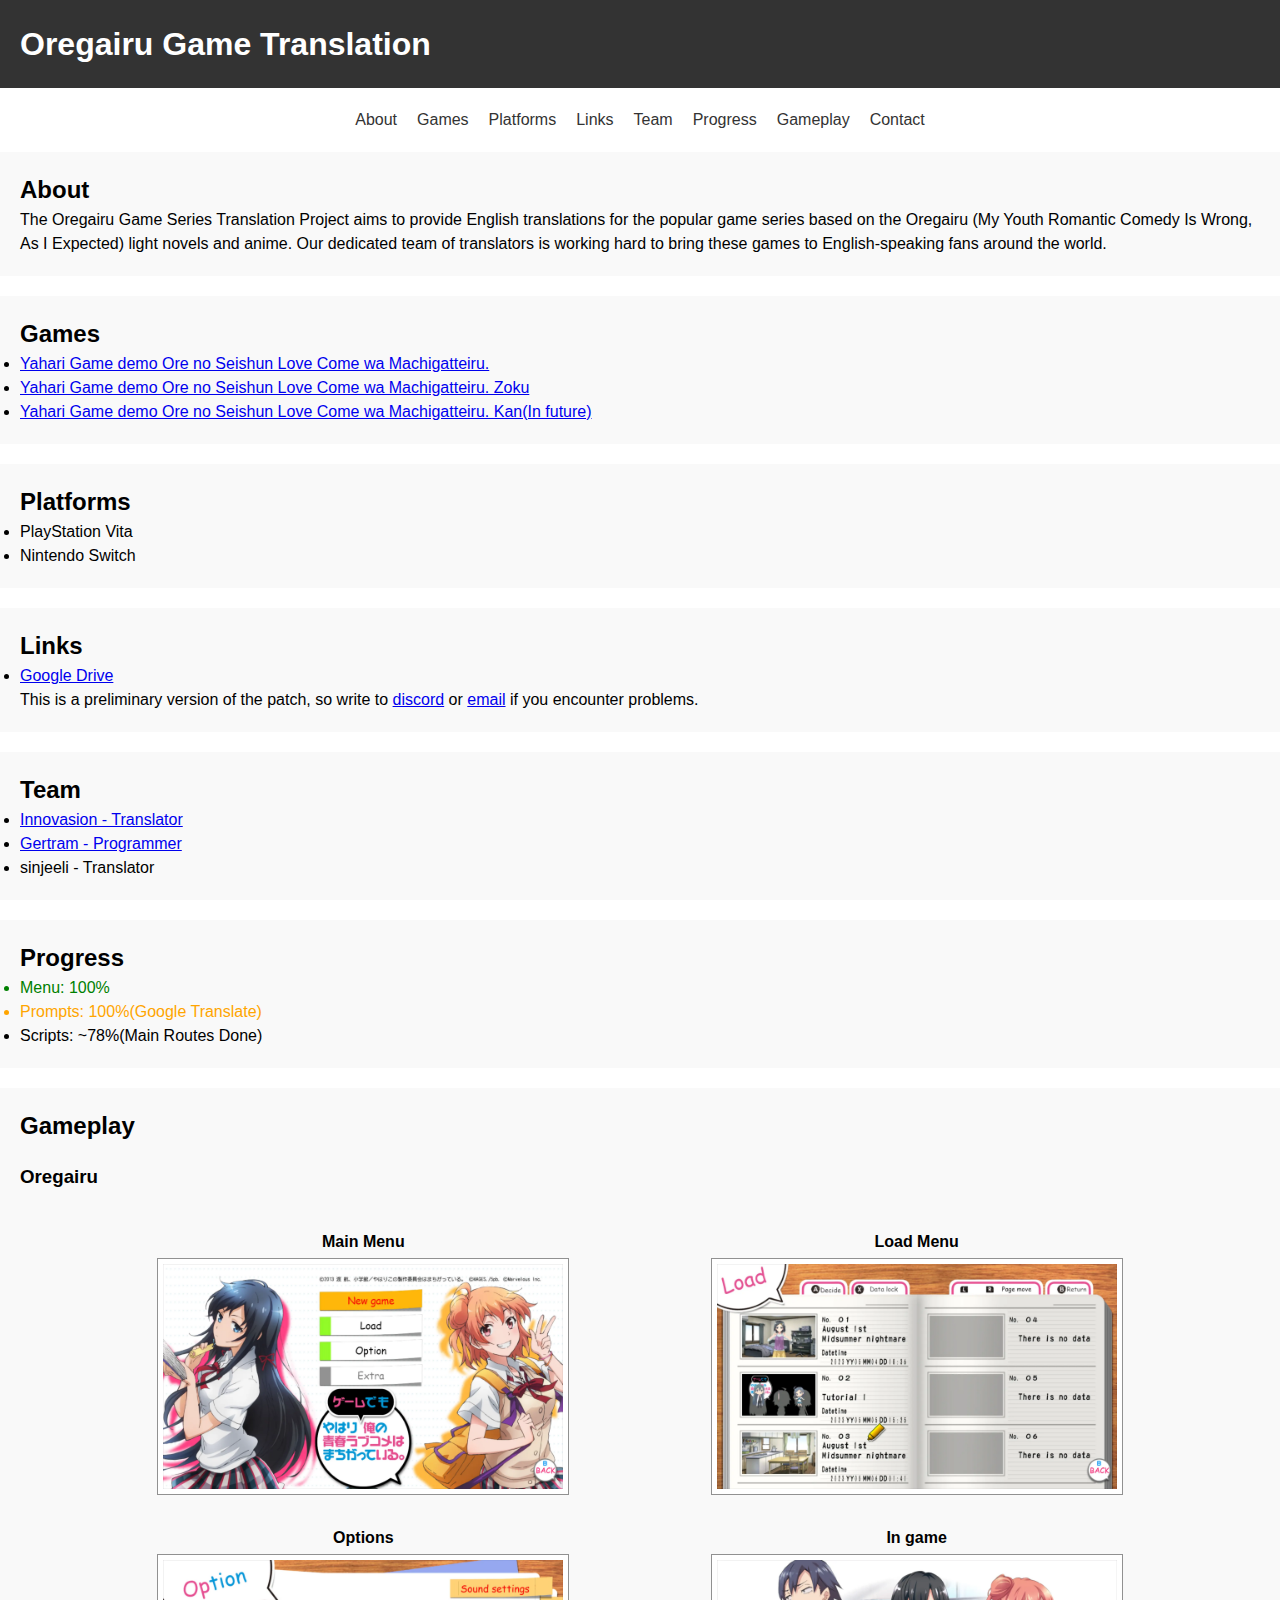
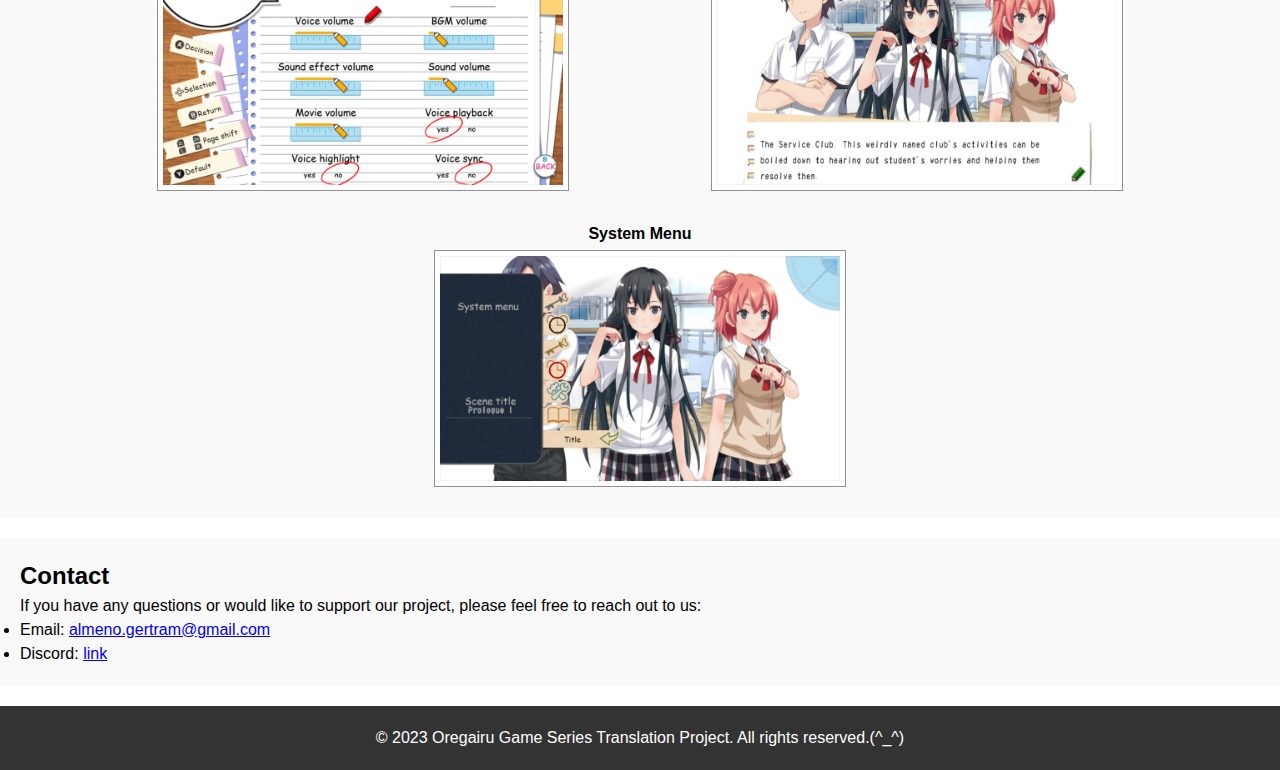
==== oregairu.html @ 339bcb3f "links added" ====
<!DOCTYPE html>
<html lang="en">

<head>
    <meta charset="UTF-8">
    <meta name="viewport" content="width=device-width, initial-scale=1.0">
    <title>Oregairu Game Translation</title>
    <link rel="stylesheet" href="styles.css">
</head>

<body>
<header>
    <h1>Oregairu Game Translation</h1>
</header>

<nav>
    <ul>
        <li><a href="#about">About</a></li>
        <li><a href="#games">Games</a></li>
        <li><a href="#platforms">Platforms</a></li>
        <li><a href="#links">Links</a></li>
        <li><a href="#team">Team</a></li>
        <li><a href="#progress">Progress</a></li>
        <li><a href="#gameplay">Gameplay</a></li>
        <li><a href="#contact">Contact</a></li>
    </ul>
</nav>

<section id="about">
    <h2>About</h2>
    <p>The Oregairu Game Series Translation Project aims to provide English translations for the popular game series
        based on the
        Oregairu (My Youth Romantic Comedy Is Wrong, As I Expected) light novels and anime. Our dedicated team of
        translators is
        working hard to bring these games to English-speaking fans around the world.</p>
</section>

<section id="games">
    <h2>Games</h2>
    <ul>
        <li><a href="/oregairu.html">Yahari Game demo Ore no Seishun Love Come wa Machigatteiru.</a></li>
        <li><a href="/oregairu_zoku.html">Yahari Game demo Ore no Seishun Love Come wa Machigatteiru. Zoku</a></li>
        <li><a href="https://vndb.org/v41947">Yahari Game demo Ore no Seishun Love Come wa Machigatteiru. Kan(In
            future)</a></li>
    </ul>
</section>

<section id="platforms">
    <h2>Platforms</h2>
    <ul>
        <li>PlayStation Vita</li>
        <li>Nintendo Switch</li>
    </ul>
</section>

<section id="links">
    <h2>Links</h2>
    <ul>
        <li><a href="https://goo.su/WRD4I">Google Drive</a></li>
    </ul>
    <p>This is a preliminary version of the patch, so write to <a href="https://discord.gg/Tb8sy76FND">discord</a> or <a href="mailto:almeno.gertram@gmail.com">email</a> if you encounter problems.</p>
</section>

<section id="team">
    <h2>Team</h2>
    <ul>
        <li><a href="https://www.youtube.com/@innovasion7081">Innovasion - Translator</a></li>
        <li><a href="https://github.com/Gertram">Gertram - Programmer</a></li>
        <li>sinjeeli - Translator</li>
    </ul>
</section>

<section id="progress">
    <h2>Progress</h2>
    <ul>
        <li style="color:green">Menu: 100%</li>
        <li style="color:orange">Prompts: 100%(Google Translate)</li>
        <li>Scripts: ~78%(Main Routes Done)</li>
    </ul>
</section>

<section id="gameplay">
    <h2>Gameplay</h2>
    <h3>Oregairu</h3>
    <div style="display:flex" class="gallery">
        <div class="item-wrap">
            <span class="screen_header">Main Menu</span>
            <img class="gameplay_img"
                 src="img/Oregairu.MainMenu.jpg"
                 srcset="img/Oregairu.MainMenu.webp, img/Oregairu.MainMenu.jpg, img/Oregairu.MainMenu.png"
                 alt="Oregairu.MainMenu"/>
        </div>
        <div class="item-wrap">
            <span class="screen_header">Load Menu</span>
            <img class="gameplay_img"
                 src="img/Oregairu.Load.jpg"
                 srcset="img/Oregairu.Load.webp, img/Oregairu.Load.jpg, img/Oregairu.Load.png"
                 alt="Oregairu.Load"/>
        </div>
        <div class="item-wrap">
            <span class="screen_header">Options</span>
            <img class="gameplay_img"
                 src="img/Oregairu.Options.jpg"
                 srcset="img/Oregairu.Options.webp, img/Oregairu.Options.jpg, img/Oregairu.Options.png"
                 alt="Oregairu.Options"/>
        </div>
        <div class="item-wrap">
            <span class="screen_header">In game</span>
            <img class="gameplay_img"
                 src="img/Oregairu.Gameplay.jpg"
                 srcset="img/Oregairu.Gameplay.webp, img/Oregairu.Gameplay.jpg, img/Oregairu.Gameplay.png"
                 alt="Oregairu.Gameplay"/>
        </div>
        <div class="item-wrap">
            <span class="screen_header">System Menu</span>
            <img class="gameplay_img"
                 src="img/Oregairu.SystemMenu.jpg"
                 srcset="img/Oregairu.SystemMenu.webp, img/Oregairu.SystemMenu.jpg, img/Oregairu.SystemMenu.png"
                 alt="Oregairu.SystemMenu"/>
        </div>
    </div>
</section>

<section id="contact">
    <h2>Contact</h2>
    <p>If you have any questions or would like to support our project, please feel free to reach out to us:</p>
    <ul>
        <li>Email: <a href="mailto:almeno.gertram@gmail.com">almeno.gertram@gmail.com</a></li>
        <li>Discord: <a href="https://discord.gg/Tb8sy76FND">link</a></li>
    </ul>
</section>

<footer>
    <p>&copy; 2023 Oregairu Game Series Translation Project. All rights reserved.(^_^)</p>
</footer>
<script src="scripts/script.js">

</script>
</body>

</html>
---- styles.css ----
/* Reset default styles */
body, h1, h2, p, ul, li {
  margin: 0;
  padding: 0;
}

/* Basic styling */
body {
  font-family: Arial, sans-serif;
  line-height: 1.5;
}

header, nav, section, footer {
  padding: 20px;
}

header {
  background-color: #333;
  color: #fff;
}

nav ul {
  list-style-type: none;
  display: flex;
  justify-content: center;
  gap: 20px;
}

nav a {
  text-decoration: none;
  color: #333;
}

nav a:hover {
  color: #666;
}

section {
  background-color: #f9f9f9;
  margin-bottom: 20px;
}

footer {
  background-color: #333;
  color: #fff;
  text-align: center;
}

/* Responsive styles */
@media screen and (max-width: 600px) {
  nav ul {
    flex-direction: column;
    align-items: center;
  }
}

.gameplay_img{
  margin:0 auto;
  max-width: 400px;
}

.screen_header{
  padding: 10px;
  font-weight: bolder;
  display:block;
  text-align: center;
}

.gallery {
  flex-flow: row wrap;
  justify-content: space-evenly; align-items: center;
  display: flex;
  position: relative;
}

.item-wrap{
  padding: 10px;
}
.gallery img {
  height: auto; width: 100%;
  box-shadow: 0 0 0 5px #fff, 0 0 0 6px #919191;
  transition: .5s linear; cursor: pointer;
}
.show img { opacity: .25; pointer-events: none; }

.active {
  position: relative;
  background-size: contain;
  /*transition: box-shadow .5s linear .5s, top 1s ease-out, left 1s ease-out, transform 1s ease-out, width 1s ease-in, height 1s ease-in;*/
  box-shadow: 0 0 0 10px #fff;
  filter: drop-shadow(1px 2px 6px #000);
  width: 70%; /* ширина блока */
  aspect-ratio: 16/9;

}
.close {
  position: absolute;
  right: -20px;
  top:-20px;
  height: 20px;
  width: 20px;
  /*transform: translate(0%, -100%);*/
  border-radius: 50%;
  box-shadow: 0 0 0 2px #fff, 0 0 2px 2px #000;
  font: bold 20px/20px Arial; text-align: center;
  background-color: #000; color: #fff;
  cursor: pointer;
  /*transition: 1s linear; opacity: 0;*/
}

.overlay {
  display:flex;
  position: fixed; /* фиксированная позиция */
  top: 0; /* расположение сверху */
  left: 0; /* расположение слева */
  width: 100%; /* ширина блока */
  height: 100%; /* высота блока */
  z-index: 9999; /* порядок слоёв, чтобы блок был поверх остального содержимого */
  background-color: rgba(0, 0, 0, 0.5); /* цвет фона с прозрачностью */
  align-items: center;
  justify-content: center;
}

.overlay.hover {
  background-color: rgba(0, 0, 0, 0.25); /* цвет фона с прозрачностью */
}

/*.active .close:hover { transform: translate(0%, -100%) rotate(.5turn); transition: 1s ease; }*/
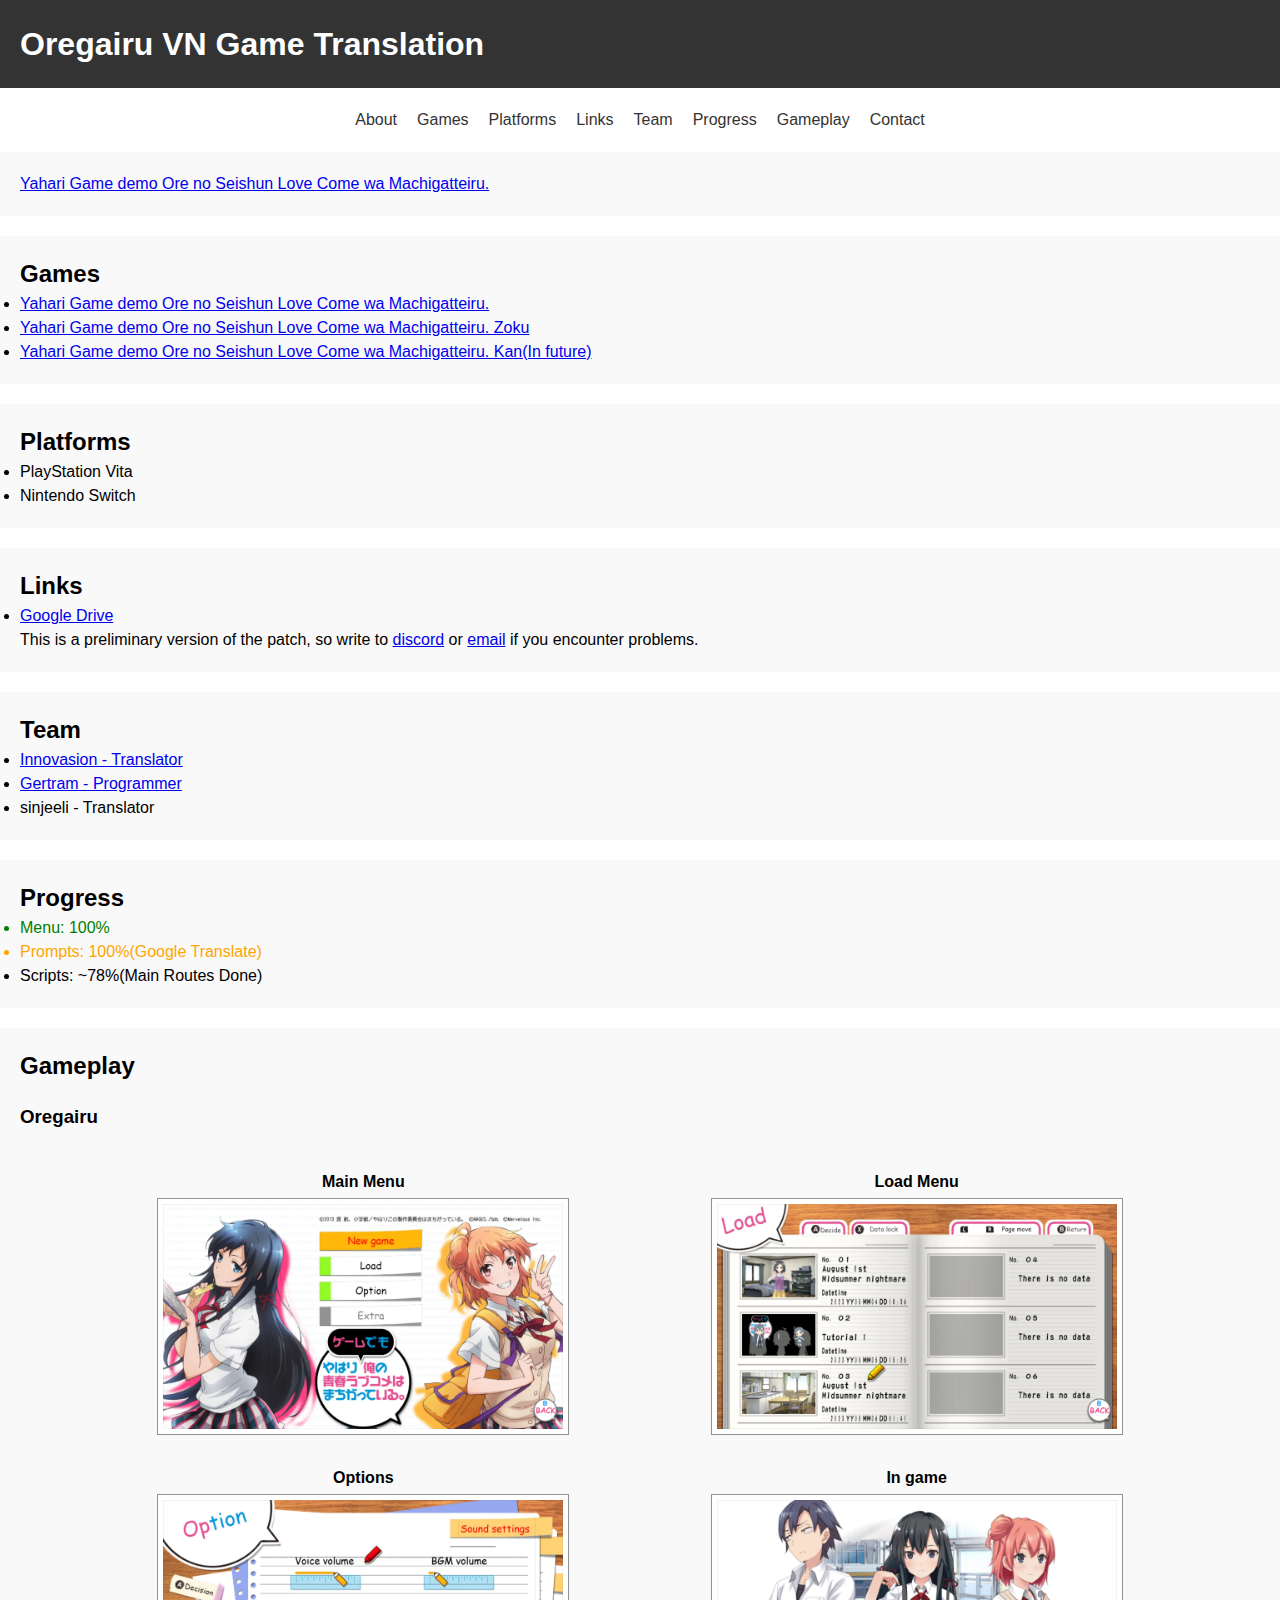
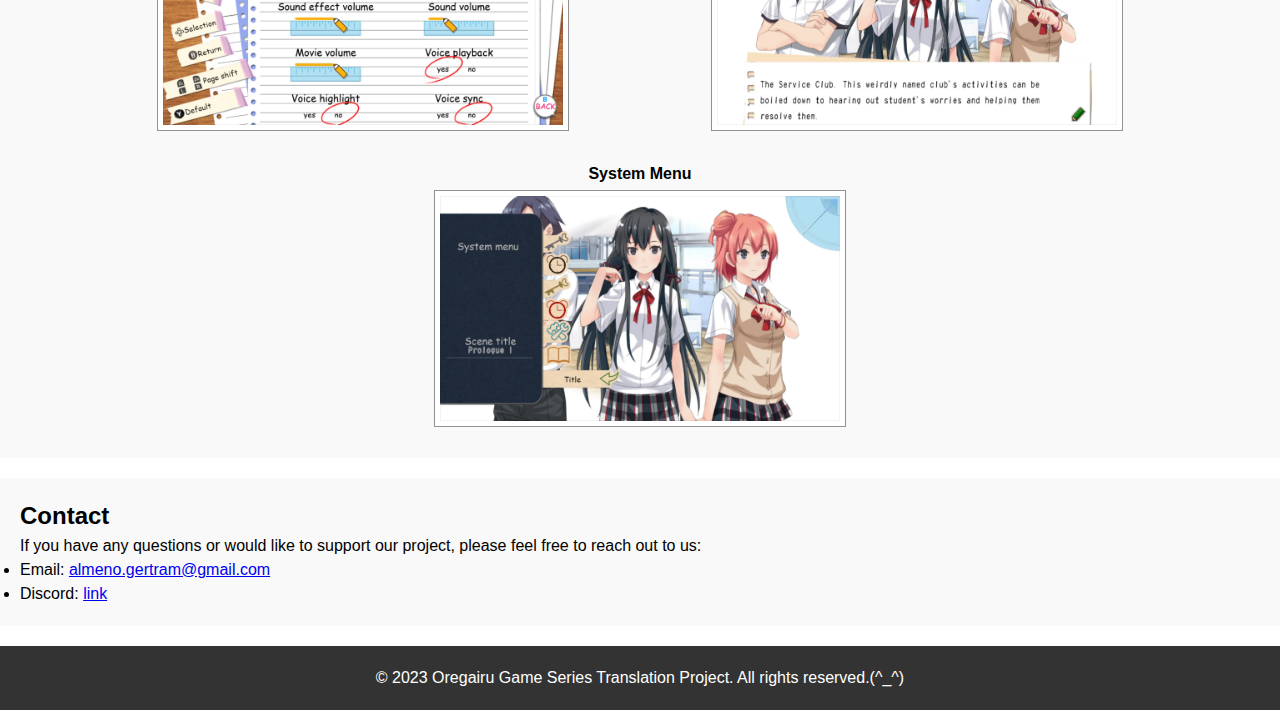
==== commit c9d1179a: "about fix" ====
--- a/oregairu.html
+++ b/oregairu.html
@@ -10,7 +10,7 @@
 
 <body>
 <header>
-    <h1>Oregairu Game Translation</h1>
+    <h1>Oregairu VN Game Translation</h1>
 </header>
 
 <nav>
@@ -27,19 +27,14 @@
 </nav>
 
 <section id="about">
-    <h2>About</h2>
-    <p>The Oregairu Game Series Translation Project aims to provide English translations for the popular game series
-        based on the
-        Oregairu (My Youth Romantic Comedy Is Wrong, As I Expected) light novels and anime. Our dedicated team of
-        translators is
-        working hard to bring these games to English-speaking fans around the world.</p>
+    <p><a href="https://vndb.org/v12630">Yahari Game demo Ore no Seishun Love Come wa Machigatteiru.</a></p>
 </section>
 
 <section id="games">
     <h2>Games</h2>
     <ul>
-        <li><a href="/oregairu.html">Yahari Game demo Ore no Seishun Love Come wa Machigatteiru.</a></li>
-        <li><a href="/oregairu_zoku.html">Yahari Game demo Ore no Seishun Love Come wa Machigatteiru. Zoku</a></li>
+        <li><a href="oregairu.html">Yahari Game demo Ore no Seishun Love Come wa Machigatteiru.</a></li>
+        <li><a href="oregairu_zoku.html">Yahari Game demo Ore no Seishun Love Come wa Machigatteiru. Zoku</a></li>
         <li><a href="https://vndb.org/v41947">Yahari Game demo Ore no Seishun Love Come wa Machigatteiru. Kan(In
             future)</a></li>
     </ul>
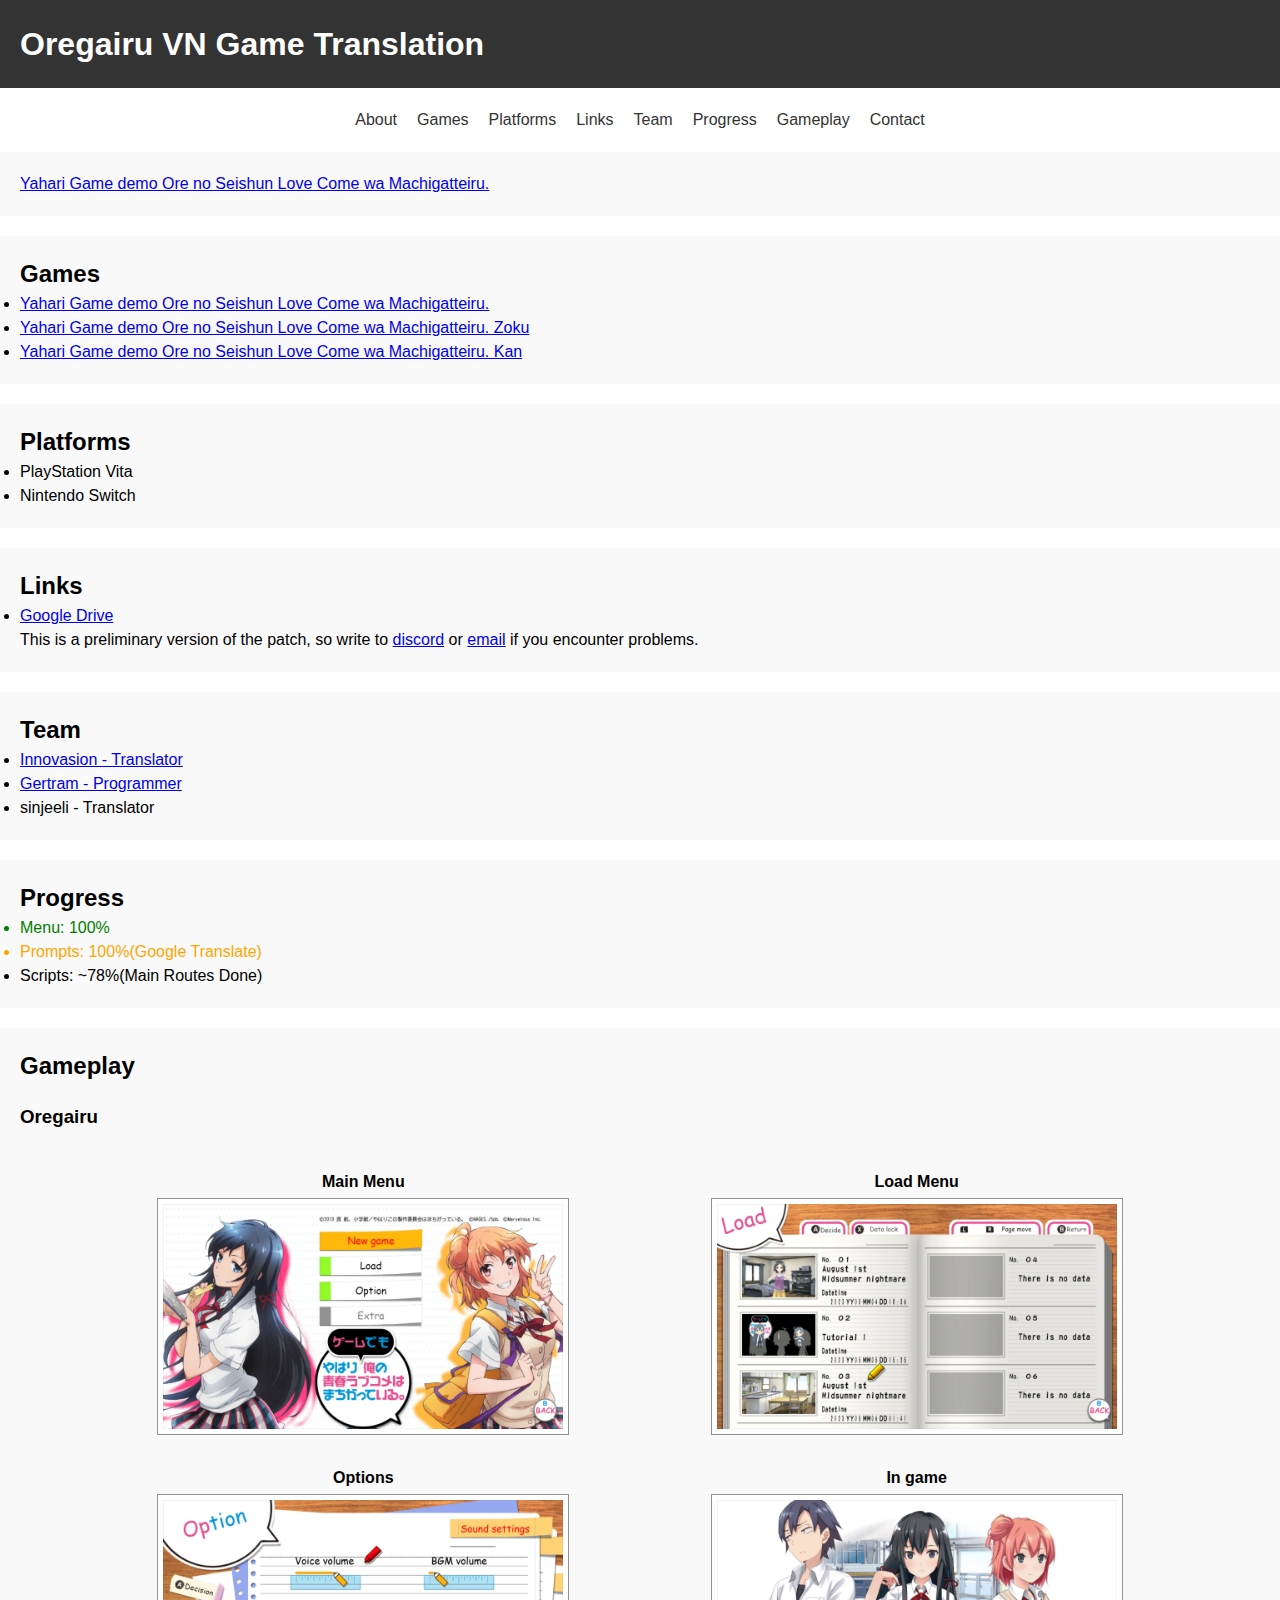
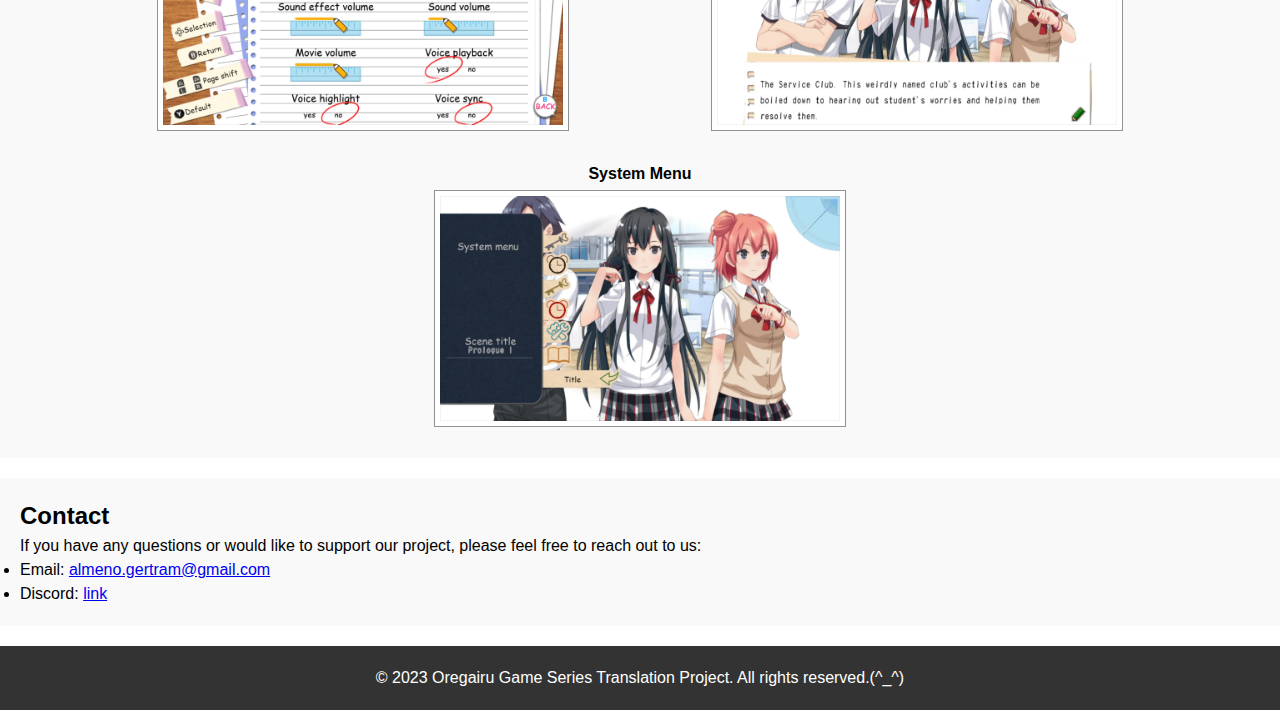
==== commit c492adda: "Added information about kan" ====
--- a/oregairu.html
+++ b/oregairu.html
@@ -35,8 +35,7 @@
     <ul>
         <li><a href="oregairu.html">Yahari Game demo Ore no Seishun Love Come wa Machigatteiru.</a></li>
         <li><a href="oregairu_zoku.html">Yahari Game demo Ore no Seishun Love Come wa Machigatteiru. Zoku</a></li>
-        <li><a href="https://vndb.org/v41947">Yahari Game demo Ore no Seishun Love Come wa Machigatteiru. Kan(In
-            future)</a></li>
+        <li><a href="oregairu_kan.html">Yahari Game demo Ore no Seishun Love Come wa Machigatteiru. Kan</a></li>
     </ul>
 </section>
 
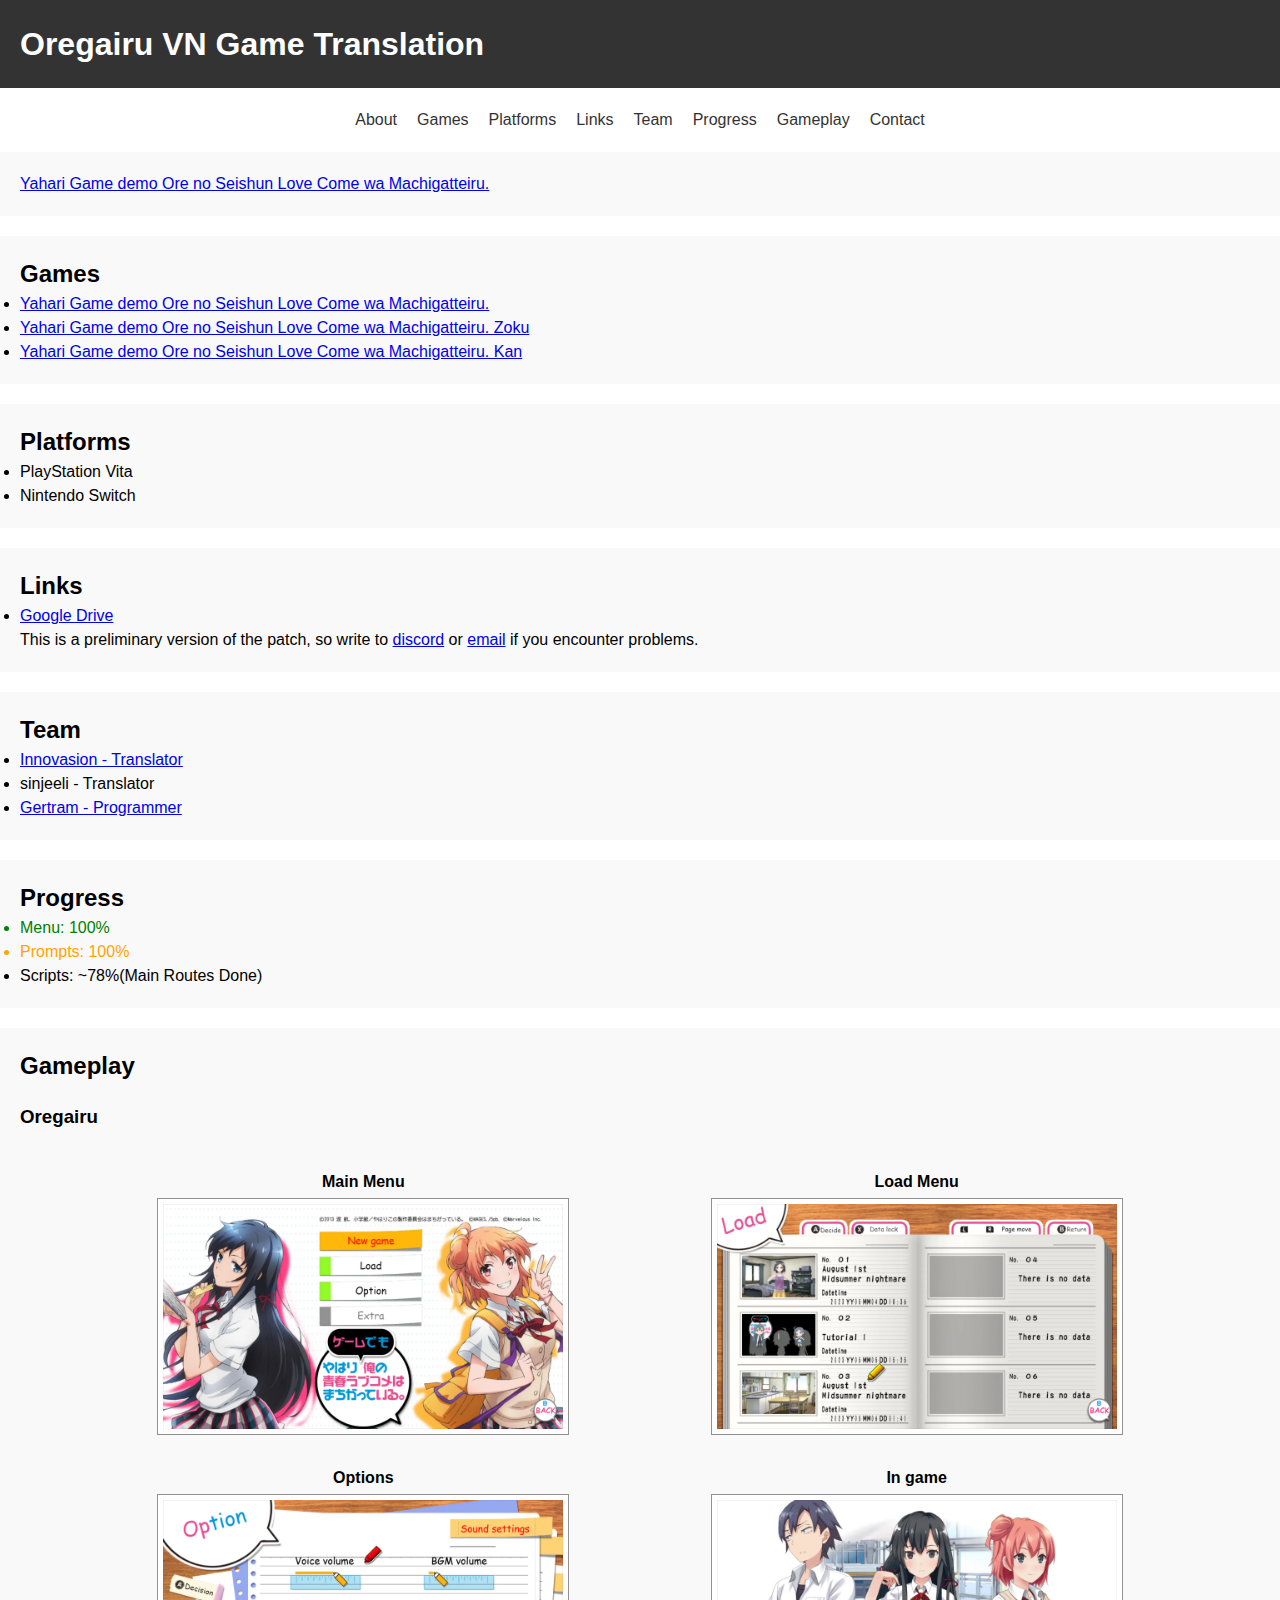
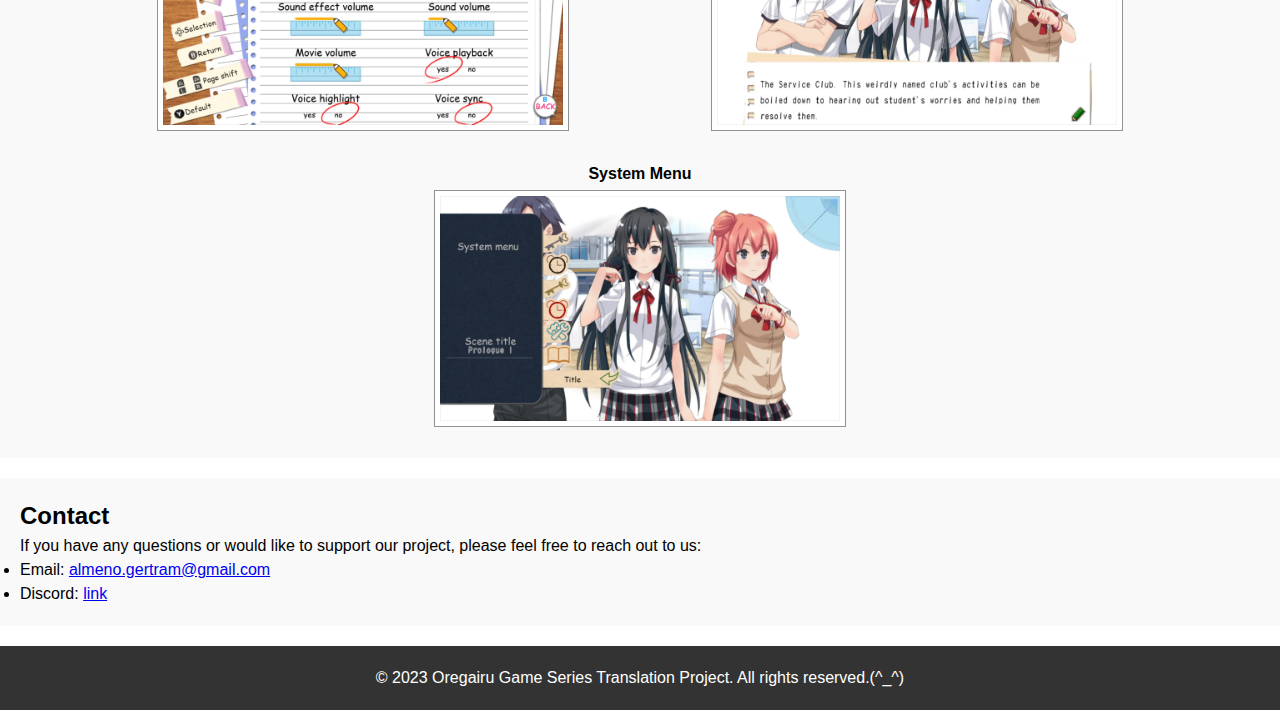
==== commit b61338c3: "Added links for kan" ====
--- a/oregairu.html
+++ b/oregairu.html
@@ -50,7 +50,7 @@
 <section id="links">
     <h2>Links</h2>
     <ul>
-        <li><a href="https://goo.su/WRD4I">Google Drive</a></li>
+        <li><a href="https://goo.su/7faUFH">Google Drive</a></li>
     </ul>
     <p>This is a preliminary version of the patch, so write to <a href="https://discord.gg/Tb8sy76FND">discord</a> or <a href="mailto:almeno.gertram@gmail.com">email</a> if you encounter problems.</p>
 </section>
@@ -58,9 +58,9 @@
 <section id="team">
     <h2>Team</h2>
     <ul>
-        <li><a href="https://www.youtube.com/@innovasion7081">Innovasion - Translator</a></li>
+        <li><a href="https://www.youtube.com/@in-no-evasion">Innovasion - Translator</a></li>
+        <li>sinjeeli - Translator</li>
         <li><a href="https://github.com/Gertram">Gertram - Programmer</a></li>
-        <li>sinjeeli - Translator</li>
     </ul>
 </section>
 
@@ -68,7 +68,7 @@
     <h2>Progress</h2>
     <ul>
         <li style="color:green">Menu: 100%</li>
-        <li style="color:orange">Prompts: 100%(Google Translate)</li>
+        <li style="color:orange">Prompts: 100%</li>
         <li>Scripts: ~78%(Main Routes Done)</li>
     </ul>
 </section>
